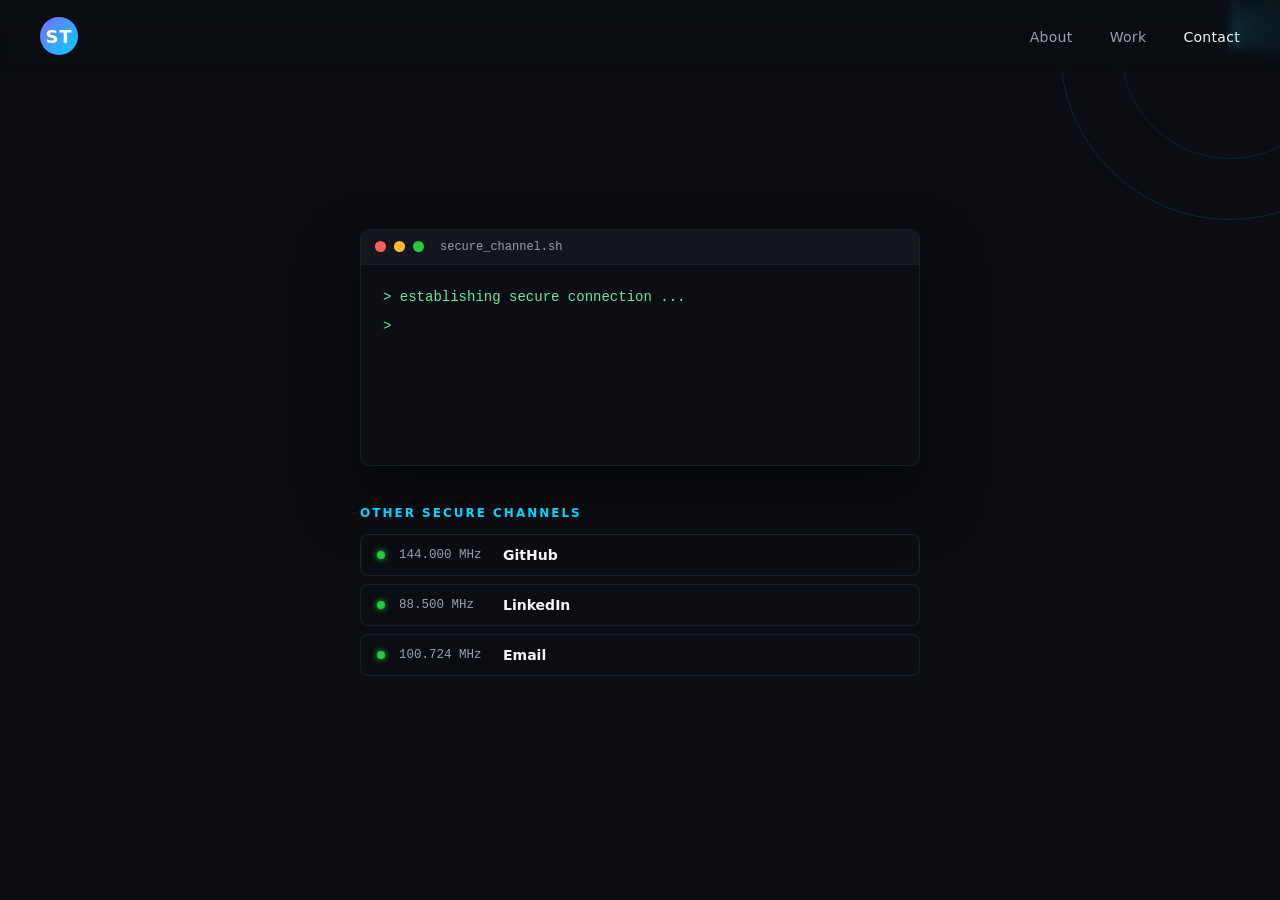
==== contact.html @ bb2959e0 "Initial commit: personal site with lanyard hero, about, work, and contact pages" ====
<!DOCTYPE html>
<html lang="en">
<head>
<meta charset="UTF-8">
<meta name="viewport" content="width=device-width, initial-scale=1.0">
<title>Contact — Sid Tatavarthi</title>
<link rel="stylesheet" href="style.css">
<link rel="stylesheet" href="contact.css">
</head>
<body>

<div class="radar" aria-hidden="true"></div>

<header class="navbar">
  <a class="logo" href="index.html">ST</a>
  <nav>
    <a href="about.html">About</a>
    <a href="work.html">Work</a>
    <a href="contact.html" class="active">Contact</a>
  </nav>
</header>

<main class="terminal-wrap">

  <div class="terminal">
    <div class="terminal-topbar">
      <span class="dot dot-red"></span><span class="dot dot-yellow"></span><span class="dot dot-green"></span>
      <span class="terminal-title">secure_channel.sh</span>
    </div>
    <div class="terminal-body">
      <p class="line" id="bootLine1"></p>
      <p class="line" id="bootLine2"></p>

      <form class="terminal-form" id="terminalForm" hidden>
        <label class="term-label">
          <span>&gt; NAME:</span>
          <input type="text" id="fieldName" autocomplete="off" spellcheck="false">
        </label>
        <label class="term-label">
          <span>&gt; MESSAGE:</span>
          <textarea id="fieldMessage" rows="3" spellcheck="false"></textarea>
        </label>
        <button type="submit" class="btn btn-primary" id="transmitBtn">[ TRANSMIT ]</button>
        <p class="terminal-status" id="terminalStatus"></p>
      </form>
    </div>
  </div>

  <div class="channels">
    <p class="kicker">Other secure channels</p>

    <a class="channel-row" href="#" target="_blank" rel="noopener">
      <span class="channel-dot"></span>
      <span class="channel-freq">144.000 MHz</span>
      <span class="channel-name">GitHub</span>
    </a>
    <a class="channel-row" href="#" target="_blank" rel="noopener">
      <span class="channel-dot"></span>
      <span class="channel-freq">88.500 MHz</span>
      <span class="channel-name">LinkedIn</span>
    </a>
    <a class="channel-row" href="mailto:hello@example.com">
      <span class="channel-dot"></span>
      <span class="channel-freq">100.724 MHz</span>
      <span class="channel-name">Email</span>
    </a>
  </div>

</main>

<script src="contact.js"></script>
</body>
</html>
---- style.css ----
:root {
  --bg: #0b0d12;
  --bg-soft: #12151c;
  --text: #f5f6fa;
  --muted: #9aa0ac;
  --accent: #7c6bff;
  --accent-2: #00d4ff;
  --card-bg: #f4f4f7;
  --card-text: #14151a;
}

* { box-sizing: border-box; }

/* ---------- Shared theme effects ---------- */
.crt-overlay {
  position: fixed;
  inset: 0;
  z-index: 999;
  pointer-events: none;
  background:
    repeating-linear-gradient(
      to bottom,
      rgba(0,0,0,0) 0px,
      rgba(0,0,0,0) 2px,
      rgba(0,0,0,0.10) 3px,
      rgba(0,0,0,0) 4px
    ),
    radial-gradient(ellipse at center, rgba(0,0,0,0) 55%, rgba(0,0,0,0.45) 100%);
  animation: crt-flicker 6s infinite;
}

@keyframes crt-flicker {
  0%, 96%, 100% { opacity: 1; }
  97% { opacity: 0.94; }
  98% { opacity: 1; }
  99% { opacity: 0.9; }
}

.stamp {
  display: inline-block;
  border: 3px solid #ff4d5e;
  color: #ff4d5e;
  font-weight: 800;
  letter-spacing: 3px;
  text-transform: uppercase;
  padding: 6px 18px;
  border-radius: 6px;
  transform: rotate(-6deg);
  font-family: "Courier New", monospace;
  opacity: 0.9;
}

.stamp-approved {
  border-color: var(--accent-2);
  color: var(--accent-2);
}

.boot-line {
  font-family: "Courier New", monospace;
  color: var(--accent-2);
  font-size: 13px;
  min-height: 18px;
  letter-spacing: 0.5px;
}

.boot-line::after {
  content: "";
  display: inline-block;
  width: 7px;
  height: 13px;
  margin-left: 2px;
  background: var(--accent-2);
  vertical-align: middle;
  animation: blink-caret 0.9s step-end infinite;
}

@keyframes blink-caret {
  0%, 100% { opacity: 1; }
  50% { opacity: 0; }
}

.glitch {
  position: relative;
  font-size: clamp(36px, 7vw, 64px);
  font-weight: 900;
  letter-spacing: 1px;
  color: #f5f6fa;
  margin: 0;
}

.glitch::before,
.glitch::after {
  content: attr(data-text);
  position: absolute;
  left: 0;
  top: 0;
  width: 100%;
  background: var(--bg);
  overflow: hidden;
}

.glitch::before {
  color: #ff2e63;
  clip-path: inset(0 0 60% 0);
  animation: glitch-top 3.2s infinite linear alternate-reverse;
}

.glitch::after {
  color: #00d4ff;
  clip-path: inset(58% 0 0 0);
  animation: glitch-bottom 2.6s infinite linear alternate-reverse;
}

@keyframes glitch-top {
  0% { transform: translate(0, 0); }
  20% { transform: translate(-3px, -1px); }
  40% { transform: translate(3px, 1px); }
  60% { transform: translate(-2px, 0); }
  80% { transform: translate(2px, -1px); }
  100% { transform: translate(0, 0); }
}

@keyframes glitch-bottom {
  0% { transform: translate(0, 0); }
  20% { transform: translate(3px, 1px); }
  40% { transform: translate(-3px, -1px); }
  60% { transform: translate(2px, 0); }
  80% { transform: translate(-2px, 1px); }
  100% { transform: translate(0, 0); }
}

/* lightweight glitch burst for headings that aren't single-line (avoids the
   data-text duplication needed by .glitch, which requires matching wrap) */
@keyframes glitch-pulse-anim {
  0%, 100% { text-shadow: none; transform: translate(0, 0); }
  20% { text-shadow: -2px 0 #ff2e63, 2px 0 #00d4ff; transform: translate(-1px, 0); }
  40% { text-shadow: 2px 0 #ff2e63, -2px 0 #00d4ff; transform: translate(1px, 0); }
  60% { text-shadow: -1px 0 #ff2e63, 1px 0 #00d4ff; transform: translate(0, -1px); }
  80% { text-shadow: none; transform: translate(0, 0); }
}

.glitch-pulse { animation: glitch-pulse-anim 0.4s steps(2, end); }

html, body {
  margin: 0;
  padding: 0;
  min-height: 100%;
  background: var(--bg);
  color: var(--text);
  font-family: "Segoe UI", system-ui, -apple-system, sans-serif;
  overflow-x: hidden;
}

/* ---------- Navbar ---------- */
.navbar {
  position: fixed;
  top: 0; left: 0; right: 0;
  height: 72px;
  display: flex;
  align-items: center;
  justify-content: space-between;
  padding: 0 40px;
  z-index: 100;
  background: linear-gradient(to bottom, rgba(11,13,18,0.85), rgba(11,13,18,0));
  backdrop-filter: blur(4px);
}

.logo {
  font-weight: 700;
  letter-spacing: 1px;
  font-size: 18px;
  width: 38px;
  height: 38px;
  border-radius: 50%;
  display: flex;
  align-items: center;
  justify-content: center;
  background: linear-gradient(135deg, var(--accent), var(--accent-2));
  color: #fff;
  text-decoration: none;
}

.navbar nav a.active { color: var(--text); }

.navbar nav a {
  color: var(--muted);
  text-decoration: none;
  margin-left: 32px;
  font-size: 14px;
  letter-spacing: 0.3px;
  transition: color 0.2s ease;
}

.navbar nav a:hover { color: var(--text); }

/* ---------- Hero layout ---------- */
.hero {
  display: flex;
  min-height: 100vh;
  padding-top: 72px;
}

.hero-left, .hero-right {
  width: 50%;
  min-height: calc(100vh - 72px);
}

.hero-left {
  position: relative;
  overflow: hidden;
  background:
    radial-gradient(circle at 30% 20%, rgba(124,107,255,0.12), transparent 55%),
    var(--bg);
}

#ropeCanvas {
  position: absolute;
  inset: 0;
  width: 100%;
  height: 100%;
  display: block;
  touch-action: none;
}

/* ---------- Badge (ID card + lanyard) ---------- */
.badge {
  position: absolute;
  top: 0;
  left: 0;
  width: 280px;
  transform-origin: top center;
  cursor: grab;
  will-change: transform;
  user-select: none;
  z-index: 5;
  opacity: 0;
  transition: opacity 0.4s ease;
}

.badge.ready { opacity: 1; }

.badge:active { cursor: grabbing; }

.badge-clip {
  width: 40px;
  height: 24px;
  margin: 0 auto;
  background: linear-gradient(180deg, #d8dbe2, #9aa0ac);
  border-radius: 4px 4px 2px 2px;
  box-shadow: 0 2px 3px rgba(0,0,0,0.4);
  position: relative;
}

.badge-clip::after {
  content: "";
  position: absolute;
  left: 50%;
  top: 5px;
  transform: translateX(-50%);
  width: 12px;
  height: 12px;
  border-radius: 50%;
  background: #6b7280;
}

.badge-card {
  background: var(--card-bg);
  color: var(--card-text);
  border-radius: 16px;
  padding: 24px 24px 20px;
  box-shadow:
    0 20px 40px rgba(0,0,0,0.45),
    0 2px 6px rgba(0,0,0,0.25);
  text-align: center;
  pointer-events: none; /* dragging is handled via canvas/JS hit-test on .badge */
}

.badge-header {
  font-size: 12px;
  font-weight: 700;
  letter-spacing: 2px;
  color: var(--accent);
  border-bottom: 2px solid var(--accent);
  padding-bottom: 10px;
  margin-bottom: 16px;
}

.badge-photo {
  width: 112px;
  height: 112px;
  margin: 0 auto 16px;
  border-radius: 50%;
  overflow: hidden;
  border: 3px solid #fff;
  box-shadow: 0 4px 10px rgba(0,0,0,0.25);
}

.badge-photo img {
  width: 100%;
  height: 100%;
  object-fit: cover;
  display: block;
}

.badge-name {
  font-size: 20px;
  font-weight: 700;
  margin-bottom: 6px;
}

.badge-role {
  font-size: 14.5px;
  color: #4b4f5a;
  margin-bottom: 18px;
  min-height: 18px;
}

.badge-role #rotating-word {
  font-weight: 700;
  color: var(--accent);
  display: inline-block;
  transition: opacity 0.25s ease, transform 0.25s ease;
}

.badge-role #rotating-word.swap {
  opacity: 0;
  transform: translateY(6px);
}

.badge-footer {
  display: flex;
  align-items: center;
  justify-content: space-between;
  border-top: 1px dashed #c7c9d1;
  padding-top: 12px;
}

.badge-id {
  font-size: 10px;
  letter-spacing: 1px;
  color: #8a8d97;
}

.badge-barcode {
  width: 80px;
  height: 18px;
  background: repeating-linear-gradient(
    90deg,
    #14151a 0px, #14151a 2px,
    transparent 2px, transparent 4px,
    #14151a 4px, #14151a 5px,
    transparent 5px, transparent 8px
  );
}

/* ---------- Drag hint ---------- */
.drag-hint {
  position: absolute;
  top: 40%;
  left: 62%;
  z-index: 4;
  display: flex;
  align-items: flex-end;
  gap: 4px;
  color: var(--accent-2);
  opacity: 0;
  pointer-events: none;
  animation: hint-fade-in 0.6s ease 1.4s forwards, hint-float 3.2s ease-in-out 2s infinite;
}

.drag-hint.hidden {
  animation: none;
  opacity: 0;
  transition: opacity 0.5s ease;
}

.hint-arrow {
  color: var(--accent-2);
  opacity: 0.7;
  transform: translateY(6px);
}

.hint-bubble {
  white-space: nowrap;
  font-size: 14px;
  font-weight: 600;
  color: var(--text);
  background: rgba(124, 107, 255, 0.12);
  border: 1px solid rgba(124, 107, 255, 0.35);
  padding: 8px 14px;
  border-radius: 999px;
  backdrop-filter: blur(3px);
}

.hint-emoji {
  margin-right: 2px;
}

@keyframes hint-fade-in {
  from { opacity: 0; }
  to { opacity: 1; }
}

@keyframes hint-float {
  0%, 100% { transform: translate(0, 0) rotate(-2deg); }
  50% { transform: translate(4px, -12px) rotate(2deg); }
}

/* ---------- Right side content ---------- */
.hero-right {
  position: relative;
  display: flex;
  flex-direction: column;
  justify-content: center;
  padding: 40px 64px 40px 48px;
}

.home-stamp {
  position: absolute;
  top: 4px;
  right: 48px;
  font-size: 11px;
  padding: 4px 12px;
}

.eyebrow {
  color: var(--accent-2);
  font-size: 13px;
  letter-spacing: 2px;
  text-transform: uppercase;
  font-weight: 600;
  margin: 0 0 16px;
}

.hero-right h1 {
  font-size: clamp(36px, 5vw, 58px);
  line-height: 1.08;
  margin: 0 0 20px;
  font-weight: 800;
  background: linear-gradient(135deg, #ffffff, #b9b3ff);
  -webkit-background-clip: text;
  background-clip: text;
  color: transparent;
}

.tagline {
  color: var(--muted);
  font-size: 16px;
  line-height: 1.6;
  max-width: 460px;
  margin: 0 0 32px;
}

.cta-row {
  display: flex;
  gap: 14px;
  margin-bottom: 40px;
}

.btn {
  padding: 12px 24px;
  border-radius: 8px;
  text-decoration: none;
  font-size: 14px;
  font-weight: 600;
  transition: transform 0.15s ease, opacity 0.15s ease;
}

.btn:hover { transform: translateY(-2px); }

.btn-primary {
  background: linear-gradient(135deg, var(--accent), var(--accent-2));
  color: #0b0d12;
}

.btn-ghost {
  border: 1px solid #2a2e3a;
  color: var(--text);
}

.socials {
  display: flex;
  gap: 24px;
}

.socials a {
  color: var(--muted);
  text-decoration: none;
  font-size: 13px;
  letter-spacing: 0.4px;
  border-bottom: 1px solid transparent;
  padding-bottom: 2px;
  transition: color 0.2s ease, border-color 0.2s ease;
}

.socials a:hover {
  color: var(--text);
  border-color: var(--accent-2);
}

/* ---------- Responsive ---------- */
@media (max-width: 860px) {
  .hero { flex-direction: column; }
  .hero-left, .hero-right { width: 100%; }
  .hero-left { min-height: 62vh; }
  .hero-right { min-height: auto; padding: 48px 28px; }
  .navbar { padding: 0 20px; }
}
---- contact.css ----
.terminal-wrap {
  padding-top: 72px;
  min-height: 100vh;
  display: flex;
  flex-direction: column;
  align-items: center;
  justify-content: center;
  gap: 40px;
  padding-bottom: 60px;
  position: relative;
}

/* ---------- Radar sweep ambient decoration ---------- */
.radar {
  position: fixed;
  top: -120px;
  right: -120px;
  width: 340px;
  height: 340px;
  border-radius: 50%;
  border: 1px solid rgba(0, 212, 255, 0.15);
  z-index: 0;
  pointer-events: none;
}

.radar::before {
  content: "";
  position: absolute;
  inset: 0;
  border-radius: 50%;
  background: conic-gradient(from 0deg, rgba(0,212,255,0.35), transparent 30%);
  animation: radar-spin 4s linear infinite;
}

.radar::after {
  content: "";
  position: absolute;
  inset: 60px;
  border-radius: 50%;
  border: 1px solid rgba(0, 212, 255, 0.12);
}

@keyframes radar-spin {
  to { transform: rotate(360deg); }
}

/* ---------- Terminal window ---------- */
.terminal {
  width: min(560px, 90vw);
  background: #0c0e13;
  border: 1px solid #1c202a;
  border-radius: 10px;
  overflow: hidden;
  box-shadow: 0 30px 60px rgba(0,0,0,0.5);
  z-index: 1;
}

.terminal-topbar {
  display: flex;
  align-items: center;
  gap: 8px;
  padding: 10px 14px;
  background: #14161d;
  border-bottom: 1px solid #1c202a;
}

.dot { width: 11px; height: 11px; border-radius: 50%; }
.dot-red { background: #ff5f56; }
.dot-yellow { background: #ffbd2e; }
.dot-green { background: #27c93f; }

.terminal-title {
  margin-left: 8px;
  font-family: "Courier New", monospace;
  font-size: 12px;
  color: var(--muted);
}

.terminal-body {
  padding: 22px 22px 26px;
  font-family: "Courier New", monospace;
  font-size: 14px;
  color: #6be8a8;
  min-height: 200px;
}

.line {
  margin: 0 0 8px;
  line-height: 1.5;
}

.terminal-form {
  margin-top: 18px;
  display: flex;
  flex-direction: column;
  gap: 14px;
}

.terminal-form[hidden] {
  display: none;
}

.term-label {
  display: flex;
  flex-direction: column;
  gap: 6px;
  color: var(--accent-2);
  font-size: 13px;
}

.term-label input,
.term-label textarea {
  background: transparent;
  border: none;
  border-bottom: 1px solid #2a2e3a;
  color: #e9ffe9;
  font-family: "Courier New", monospace;
  font-size: 14px;
  padding: 6px 2px;
  resize: none;
  outline: none;
  transition: border-color 0.2s ease;
}

.term-label input:focus,
.term-label textarea:focus {
  border-color: var(--accent-2);
}

#transmitBtn {
  align-self: flex-start;
  font-family: "Courier New", monospace;
  cursor: pointer;
  border: none;
}

.terminal-status {
  margin: 4px 0 0;
  min-height: 18px;
  font-size: 12.5px;
  color: var(--accent-2);
}

/* ---------- Channel list ---------- */
.channels {
  width: min(560px, 90vw);
  z-index: 1;
}

.kicker {
  color: var(--accent-2);
  font-size: 12px;
  letter-spacing: 2px;
  text-transform: uppercase;
  font-weight: 600;
  margin: 0 0 14px;
}

.channel-row {
  display: flex;
  align-items: center;
  gap: 14px;
  padding: 12px 16px;
  border: 1px solid #1c202a;
  border-radius: 8px;
  margin-bottom: 8px;
  text-decoration: none;
  color: var(--text);
  transition: border-color 0.2s ease, background 0.2s ease, transform 0.15s ease;
}

.channel-row:hover {
  border-color: var(--accent-2);
  background: rgba(0, 212, 255, 0.05);
  transform: translateX(4px);
}

.channel-dot {
  width: 8px;
  height: 8px;
  border-radius: 50%;
  background: #27c93f;
  box-shadow: 0 0 6px #27c93f;
  animation: pulse-dot 1.6s ease-in-out infinite;
  flex-shrink: 0;
}

@keyframes pulse-dot {
  0%, 100% { opacity: 1; }
  50% { opacity: 0.35; }
}

.channel-freq {
  font-family: "Courier New", monospace;
  font-size: 12.5px;
  color: var(--muted);
  width: 90px;
  flex-shrink: 0;
}

.channel-name {
  font-weight: 600;
  font-size: 14px;
}
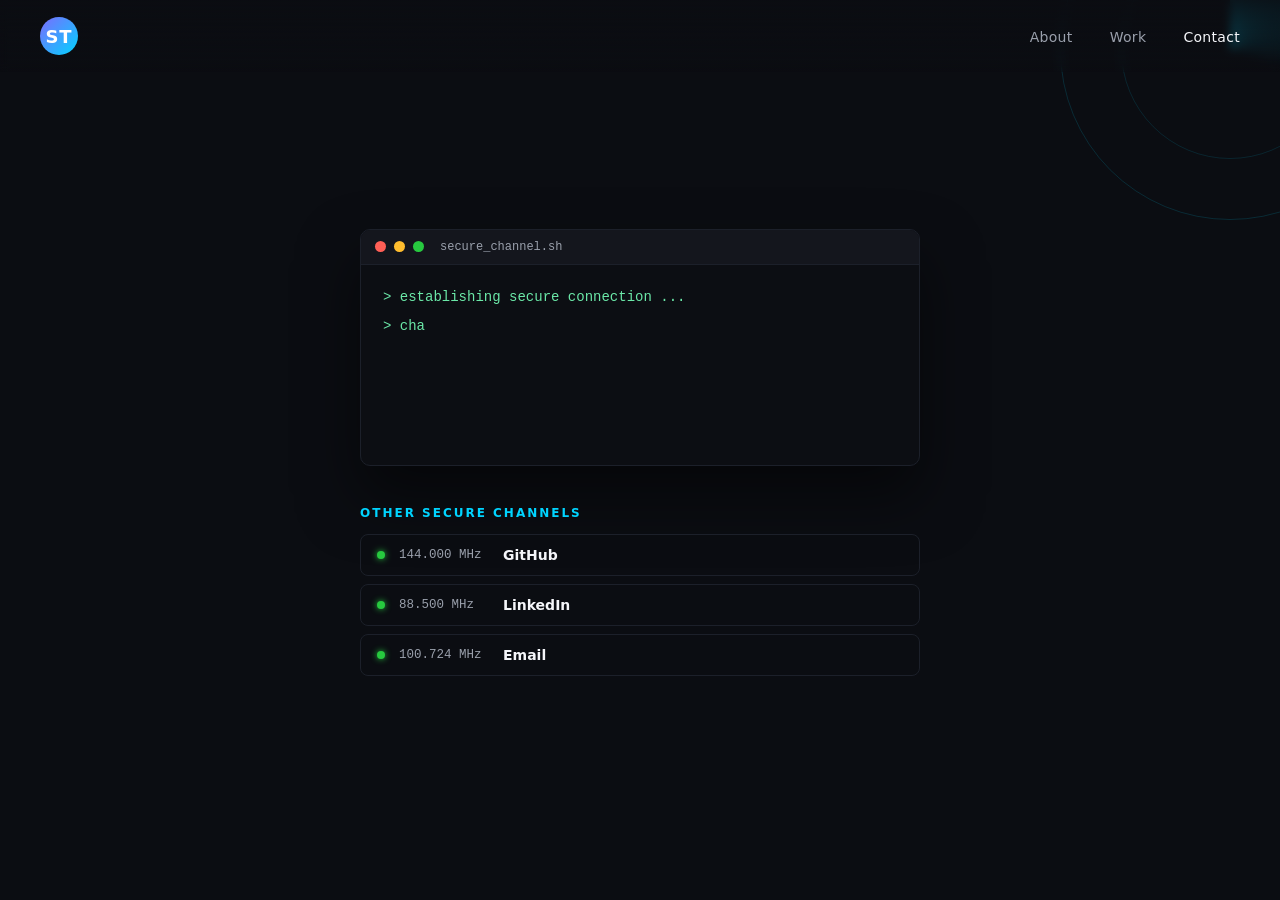
==== commit 83504d1c: "Re-crop badge photo, declutter hero copy, add work previews, wire real links - Re-crop ID badge phot" ====
--- a/contact.html
+++ b/contact.html
@@ -49,17 +49,17 @@
   <div class="channels">
     <p class="kicker">Other secure channels</p>
 
-    <a class="channel-row" href="#" target="_blank" rel="noopener">
+    <a class="channel-row" href="https://github.com/sidtatavarthi-dev" target="_blank" rel="noopener">
       <span class="channel-dot"></span>
       <span class="channel-freq">144.000 MHz</span>
       <span class="channel-name">GitHub</span>
     </a>
-    <a class="channel-row" href="#" target="_blank" rel="noopener">
+    <a class="channel-row" href="https://www.linkedin.com/in/siddhanth-tatavarthi-2975b029b/" target="_blank" rel="noopener">
       <span class="channel-dot"></span>
       <span class="channel-freq">88.500 MHz</span>
       <span class="channel-name">LinkedIn</span>
     </a>
-    <a class="channel-row" href="mailto:hello@example.com">
+    <a class="channel-row" href="mailto:sidtatavarthi@gmail.com">
       <span class="channel-dot"></span>
       <span class="channel-freq">100.724 MHz</span>
       <span class="channel-name">Email</span>
--- a/style.css
+++ b/style.css
@@ -423,15 +423,6 @@
   padding: 4px 12px;
 }
 
-.eyebrow {
-  color: var(--accent-2);
-  font-size: 13px;
-  letter-spacing: 2px;
-  text-transform: uppercase;
-  font-weight: 600;
-  margin: 0 0 16px;
-}
-
 .hero-right h1 {
   font-size: clamp(36px, 5vw, 58px);
   line-height: 1.08;
